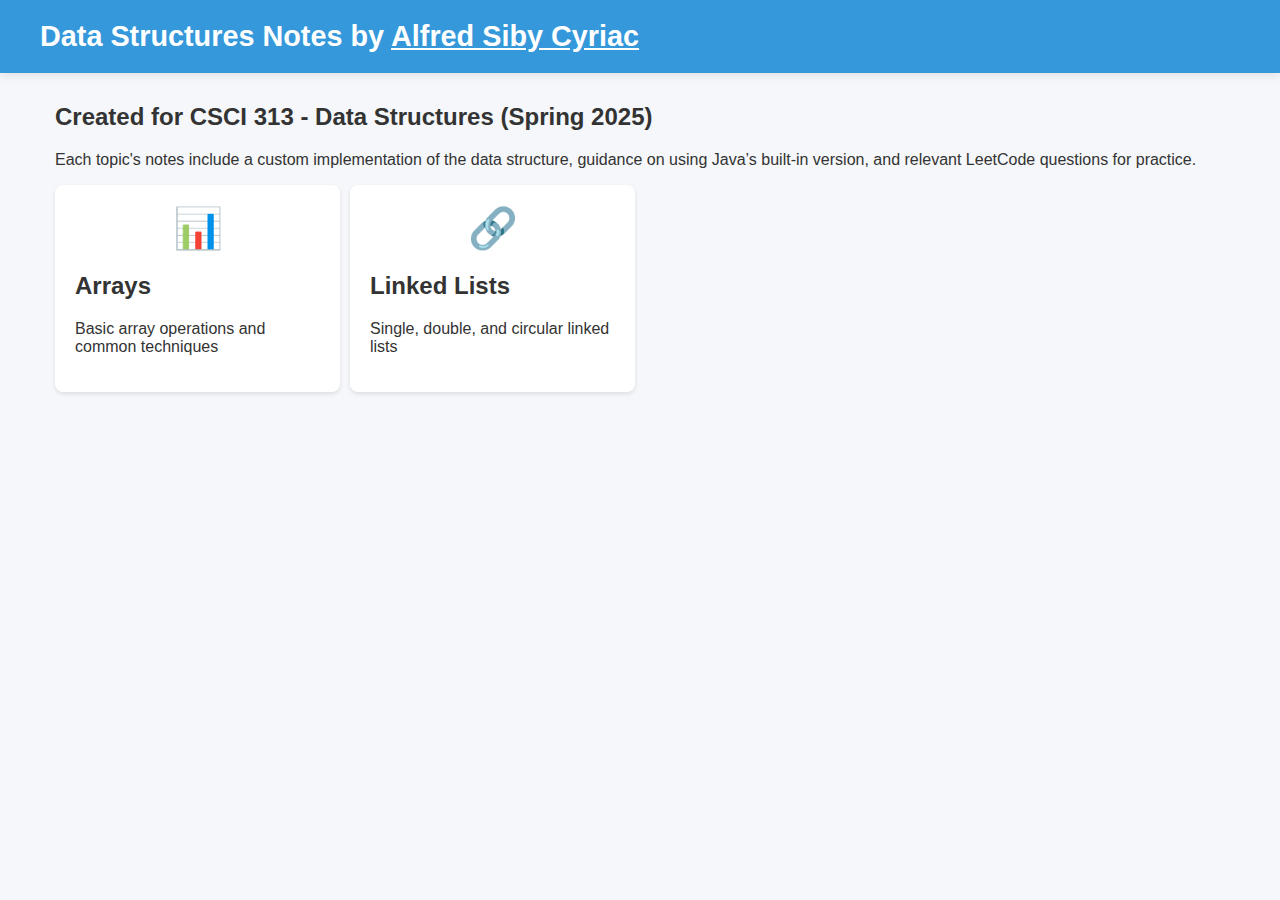
==== course_docs/index.html @ 825dc998 "v2 of course notes front end" ====
<!DOCTYPE html>
<html lang="en">
<head>
    <meta charset="UTF-8">
    <meta name="viewport" content="width=device-width, initial-scale=1.0">
    <title>Data Structures Notes</title>
    <link rel="stylesheet" href="styles.css">
</head>
<body>
    <header>
        <div class="header-container">
            <h1>Data Structures Notes by <a href="https://www.linkedin.com/in/alfredsiby-cyriac/" target="_blank">Alfred Siby Cyriac</a></h1>
        </div>
    </header>
    
    <div class="container">

        <h2>Created for CSCI 313 - Data Structures (Spring 2025)</h2>
        <p>Each topic's notes include a custom implementation of the data structure, 
            guidance on using Java’s built-in version, and relevant LeetCode questions for practice.
        </p>
        <div class="topics-grid">
            <!-- Topic Cards -->
            <a href="topics/array.html" class="topic-card">
                <div class="card-icon">📊</div>
                <h2>Arrays</h2>
                <p>Basic array operations and common techniques</p>
            </a>
            
            <a href="topics/linkedlist.html" class="topic-card">
                <div class="card-icon">🔗</div>
                <h2>Linked Lists</h2>
                <p>Single, double, and circular linked lists</p>
            </a>    
        </div>

    </div>
    
    <script src="script.js"></script>
</body>
</html>
---- course_docs/styles.css ----
:root {
    --primary-color: #3498db;
    --secondary-color: #2980b9;
    --bg-color: #f5f7fa;
    --card-bg: #ffffff;
    --text-color: #333333;
    --code-bg: #f0f2f5;
    --sidebar-width: 280px;
    --transition-speed: 0.3s;
}

body {
    font-family: 'Segoe UI', Tahoma, Geneva, Verdana, sans-serif;
    margin: 0;
    padding: 0;
    background-color: var(--bg-color);
    color: var(--text-color);
    transition: background-color var(--transition-speed);
}

header {
    background-color: var(--primary-color);
    color: white;
    padding: 1rem;
    box-shadow: 0 2px 10px rgba(0, 0, 0, 0.1);
}

.header-container {
    max-width: 1200px;
    margin: 0 auto;
    display: flex;
    justify-content: space-between;
    align-items: center;
}

.container {
    width: 100%;
    max-width: 1200px;
    margin: 0 auto;
    padding: 0 15px;
    box-sizing: border-box;
}

header {
    background-color: var(--primary-color);
    color: white;
    padding: 20px 0;
    margin-bottom: 30px;
}

h1 {
    margin: 0;
    font-size: 1.8rem;
}

a {
    color: inherit;
    transition: color 0.5s ease, transform 0.5s ease;
}
  
a:hover {
    color: #be5d5d;
}

.back-button {
    display: inline-block;
    color: white;
    text-decoration: none;
    margin-top: 10px;
    font-weight: bold;
}

.topics-grid {
    display: grid;
    grid-template-columns: repeat(auto-fill, minmax(280px, 1fr));
    gap: 10px;
    margin-top: 10px;
}

.topic-card {
    background-color: var(--card-bg);
    border-radius: 8px;
    box-shadow: 0 2px 4px rgba(0, 0, 0, 0.1);
    padding: 20px;
    text-decoration: none;
    color: var(--text-color);
    transition: transform var(--transition-speed);
}

.topic-card:hover {
    transform: translateY(-5px);
    box-shadow: 0 4px 8px rgba(0, 0, 0, 0.1);
}

.card-icon {
    font-size: 2.5rem;
    margin-bottom: 15px;
    text-align: center;
}

/* Topic Page Layout */
.topic-content {
    display: flex;
    gap: 30px;
    margin-bottom: 30px;
}

.sidebar {
    width: 250px;
    flex-shrink: 0;
    background-color: var(--card-bg);
    border-radius: 8px;
    padding: 20px;
    box-shadow: 0 2px 4px rgba(0, 0, 0, 0.1);
    height: fit-content;
}

.content-area {
    flex-grow: 1;
    background-color: var(--card-bg);
    border-radius: 8px;
    padding: 30px;
    box-shadow: 0 2px 4px rgba(0, 0, 0, 0.1);
    min-width: 0; /* Prevents flexbox children from overflowing */
}

/* Navigation */
.topic-navigation {
    list-style-type: none;
    margin-top: 15px;
    padding-left: 0;
}

.topic-navigation li {
    margin-bottom: 10px;
}

.topic-navigation a {
    text-decoration: none;
    color: var(--secondary-color);
    display: block;
    padding: 8px 10px;
    border-radius: 4px;
    transition: background-color var(--transition-speed);
}

.topic-navigation a:hover,
.topic-navigation a:focus {
    background-color: rgba(0, 0, 0, 0.05);
    color: var(--primary-color);
}

/* Subtopic Sections */
.subtopic-section {
    margin-bottom: 40px;
}

.subtopic-section h2 {
    margin-bottom: 20px;
    color: var(--secondary-color);
    border-bottom: 2px solid var(--primary-color);
    padding-bottom: 10px;
}

/* Code styling */
pre {
    background-color: var(--code-bg);
    padding: 15px;
    border-radius: 5px;
    overflow-x: auto;
    font-family: 'Consolas', 'Monaco', monospace;
    font-size: 0.9rem;
    line-height: 1.5;
}

code {
    font-family: 'Consolas', 'Monaco', monospace;
    background-color: var(--code-bg);
    padding: 2px 5px;
    border-radius: 3px;
    font-size: 0.9em;
}

.diagram {
    max-width: 100%;
    margin: 20px 0;
    border: 1px solid #e0e0e0;
    border-radius: 5px;
    padding: 10px;
    background-color: white;
    text-align: center;
    overflow-x: auto;
}

.diagram img {
    max-width: 100%;
    height: auto;
}

.diagram figcaption {
    margin-top: 10px;
    font-style: italic;
    color: #666;
    font-size: 0.9rem;
}

/* Media queries for responsive design */
@media (max-width: 1200px) {
    .container {
        padding: 0 20px;
    }
}

@media (max-width: 992px) {
    .topics-grid {
        grid-template-columns: repeat(auto-fill, minmax(240px, 1fr));
    }
}

@media (max-width: 768px) {
    .topic-content {
        flex-direction: column;
    }
    
    .sidebar {
        width: 100%;
        margin-bottom: 20px;
    }

    .content-area {
        width: 100%;
    }
    
    .back-button {
        display: block;
        margin-top: 10px;
    }
    
    .topic-navigation {
        display: flex;
        flex-wrap: wrap;
        gap: 10px;
    }
    
    .topic-navigation li {
        margin-bottom: 0;
    }
    
    .topic-navigation a {
        padding: 8px 12px;
        background-color: #f0f0f0;
        border-radius: 20px;
    }
}

@media (max-width: 600px) {
    .topics-grid {
        grid-template-columns: repeat(auto-fill, minmax(200px, 1fr));
    }
}

@media (max-width: 480px) {
    .topics-grid {
        grid-template-columns: 1fr;
    }
    
    .container {
        padding: 0 15px;
    }
    
    header h1 {
        font-size: 1.6rem;
    }
}

@media (max-width: 320px) {
    .topic-card {
        padding: 15px;
    }
    
    .sidebar, .content-area {
        padding: 15px;
    }
}
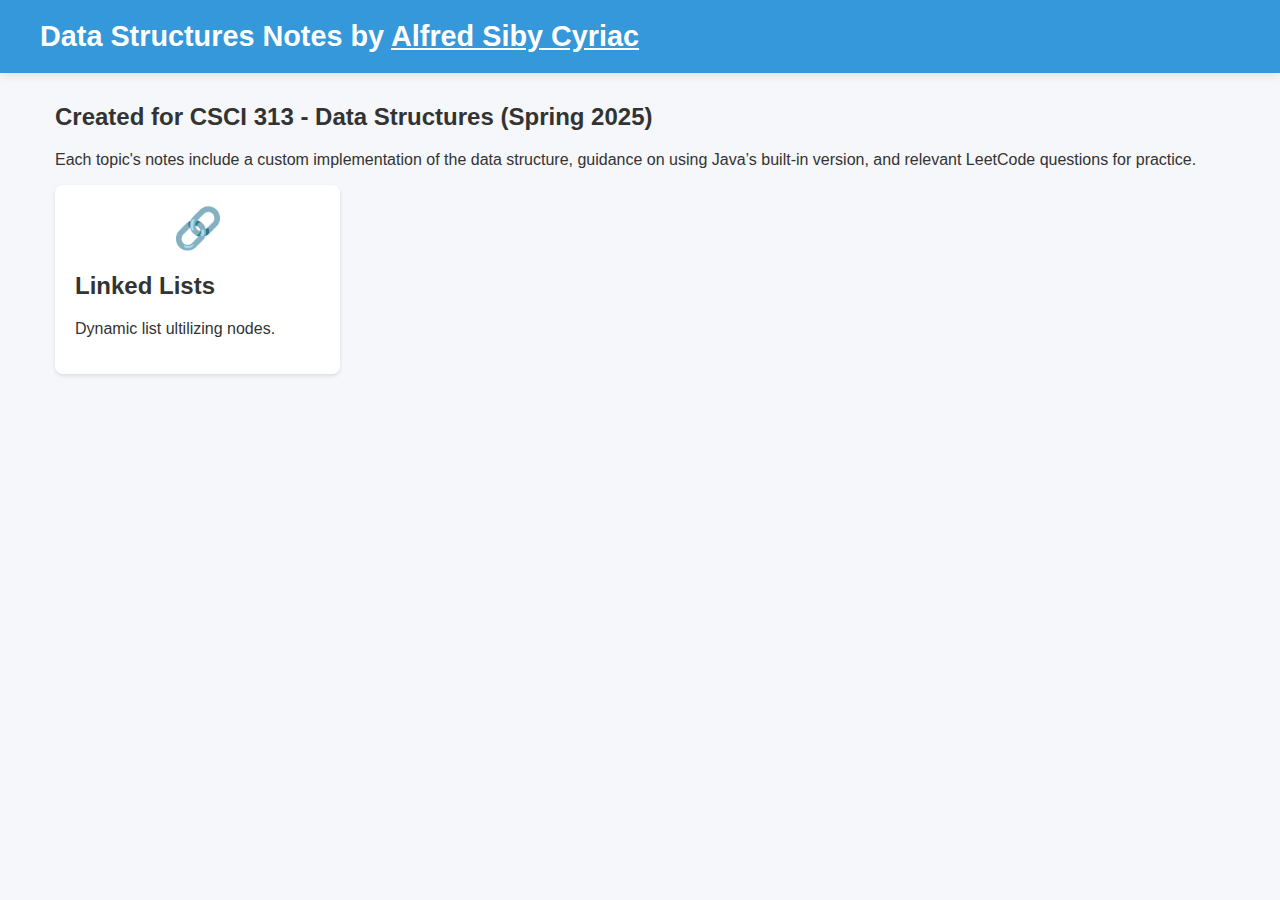
==== commit dcdc8352: "first commit to deployment" ====
--- a/course_docs/index.html
+++ b/course_docs/index.html
@@ -20,17 +20,10 @@
             guidance on using Java’s built-in version, and relevant LeetCode questions for practice.
         </p>
         <div class="topics-grid">
-            <!-- Topic Cards -->
-            <a href="topics/array.html" class="topic-card">
-                <div class="card-icon">📊</div>
-                <h2>Arrays</h2>
-                <p>Basic array operations and common techniques</p>
-            </a>
-            
             <a href="topics/linkedlist.html" class="topic-card">
                 <div class="card-icon">🔗</div>
                 <h2>Linked Lists</h2>
-                <p>Single, double, and circular linked lists</p>
+                <p>Dynamic list ultilizing nodes.</p>
             </a>    
         </div>
 
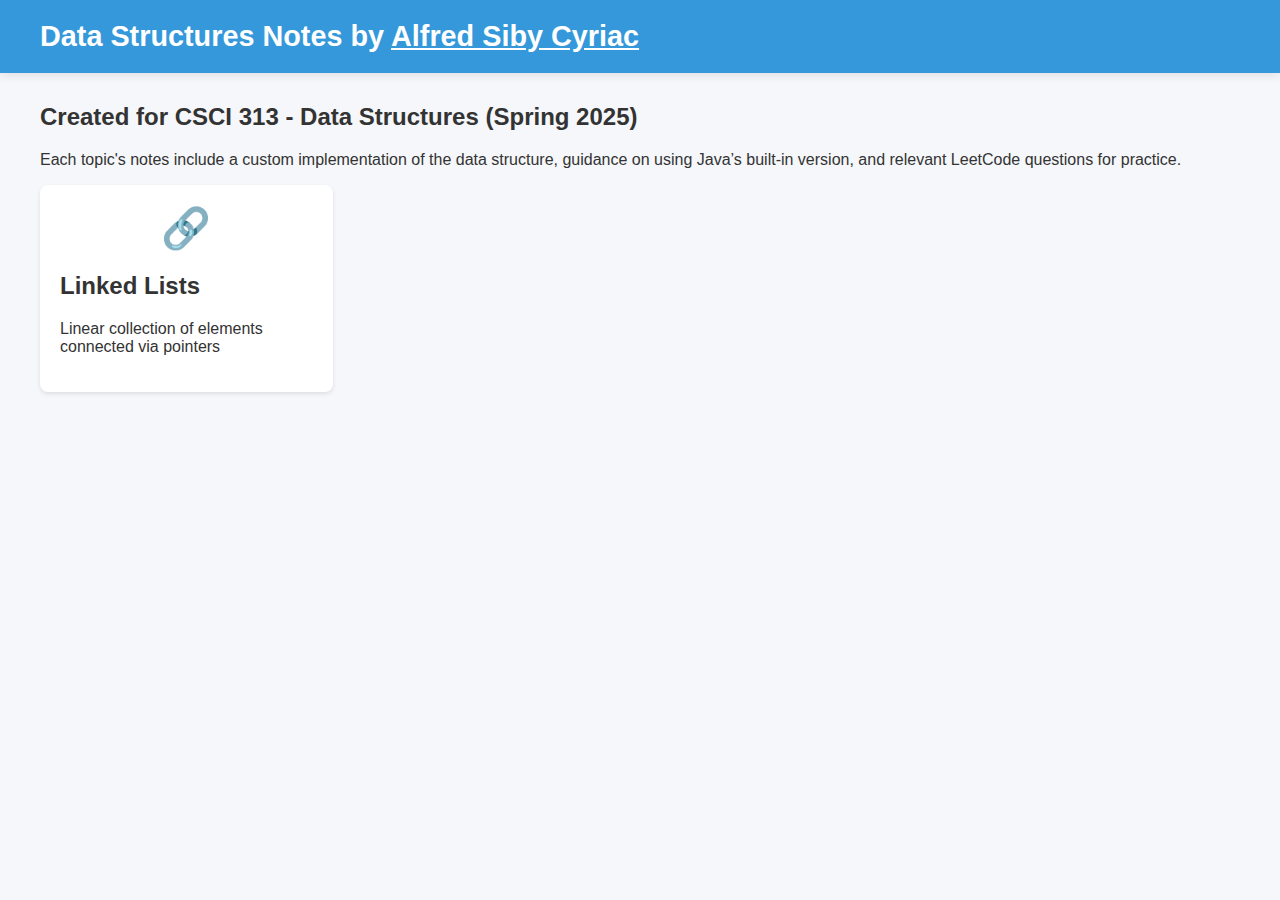
==== commit a12fde43: "fix responsiveness issue + add more notes to linked list" ====
--- a/course_docs/index.html
+++ b/course_docs/index.html
@@ -23,7 +23,7 @@
             <a href="topics/linkedlist.html" class="topic-card">
                 <div class="card-icon">🔗</div>
                 <h2>Linked Lists</h2>
-                <p>Dynamic list ultilizing nodes.</p>
+                <p>Linear collection of elements connected via pointers</p>
             </a>    
         </div>
 
--- a/course_docs/styles.css
+++ b/course_docs/styles.css
@@ -23,6 +23,8 @@
     color: white;
     padding: 1rem;
     box-shadow: 0 2px 10px rgba(0, 0, 0, 0.1);
+    width: 100%;
+    box-sizing: border-box;
 }
 
 .header-container {
@@ -31,14 +33,15 @@
     display: flex;
     justify-content: space-between;
     align-items: center;
+    flex-wrap: wrap;
 }
 
 .container {
     width: 100%;
     max-width: 1200px;
     margin: 0 auto;
-    padding: 0 15px;
-    box-sizing: border-box;
+    box-sizing: border-box;
+    padding: 0;
 }
 
 header {
@@ -103,6 +106,8 @@
     display: flex;
     gap: 30px;
     margin-bottom: 30px;
+    width: 100%;
+    box-sizing: border-box;
 }
 
 .sidebar {
@@ -113,22 +118,26 @@
     padding: 20px;
     box-shadow: 0 2px 4px rgba(0, 0, 0, 0.1);
     height: fit-content;
+    box-sizing: border-box;
 }
 
 .content-area {
-    flex-grow: 1;
+    flex: 1;
     background-color: var(--card-bg);
     border-radius: 8px;
     padding: 30px;
     box-shadow: 0 2px 4px rgba(0, 0, 0, 0.1);
-    min-width: 0; /* Prevents flexbox children from overflowing */
+    min-width: 0;
+    box-sizing: border-box;
+    overflow-wrap: break-word;
+    word-wrap: break-word;
 }
 
 /* Navigation */
 .topic-navigation {
     list-style-type: none;
     margin-top: 15px;
-    padding-left: 0;
+    padding: 0;
 }
 
 .topic-navigation li {
@@ -189,7 +198,6 @@
     padding: 10px;
     background-color: white;
     text-align: center;
-    overflow-x: auto;
 }
 
 .diagram img {
@@ -204,31 +212,38 @@
     font-size: 0.9rem;
 }
 
-/* Media queries for responsive design */
-@media (max-width: 1200px) {
+/* Mobile layout adjustments */
+@media (max-width: 768px) {
     .container {
-        padding: 0 20px;
-    }
-}
-
-@media (max-width: 992px) {
-    .topics-grid {
-        grid-template-columns: repeat(auto-fill, minmax(240px, 1fr));
-    }
-}
-
-@media (max-width: 768px) {
+        padding: 0 10px;
+        width: 100%;
+    }
+    
+    header {
+        padding: 15px 0;
+    }
+    
+    .header-container {
+        padding: 0 15px;
+        justify-content: space-between;
+    }
+    
     .topic-content {
         flex-direction: column;
+        width: 100%;
+        padding: 0;
+        margin: 0 0 30px 0;
     }
     
     .sidebar {
         width: 100%;
         margin-bottom: 20px;
+        max-width: 100%;
     }
 
     .content-area {
         width: 100%;
+        max-width: 100%;
     }
     
     .back-button {
@@ -253,32 +268,97 @@
     }
 }
 
-@media (max-width: 600px) {
-    .topics-grid {
-        grid-template-columns: repeat(auto-fill, minmax(200px, 1fr));
-    }
-}
-
+/* Small mobile devices */
 @media (max-width: 480px) {
     .topics-grid {
         grid-template-columns: 1fr;
+        gap: 15px;
+    }
+    
+    header h1 {
+        font-size: 1.5rem;
+        margin: 0;
+    }
+    
+    header {
+        display: flex;
+        flex-direction: column;
+        align-items: flex-start;
+    }
+    
+    .back-button {
+        margin-top: 10px;
+    }
+    
+    .topic-card {
+        width: 100%;
+    }
+    
+    .topic-content {
+        padding: 0;
     }
     
     .container {
-        padding: 0 15px;
-    }
-    
-    header h1 {
-        font-size: 1.6rem;
-    }
-}
-
-@media (max-width: 320px) {
-    .topic-card {
+        padding: 0 10px;
+    }
+    
+    .sidebar,
+    .content-area {
+        max-width: 100%;
+        width: 100%;
         padding: 15px;
-    }
-    
-    .sidebar, .content-area {
+        margin: 0 0 15px 0;
+    }
+}
+
+/* iPhone-specific fixes */
+@media (max-width: 414px) {
+    header {
+        padding: 15px 0;
+        margin-bottom: 20px;
+    }
+    
+    .header-container {
+        display: flex;
+        flex-direction: column;
+        align-items: flex-start;
+    }
+    
+    h1 {
+        margin-bottom: 10px;
+        font-size: 1.4rem;
+    }
+    
+    .back-button {
+        margin: 5px 0 0 0;
+    }
+    
+    .content-area, 
+    .sidebar {
         padding: 15px;
+        width: 100%;
+        max-width: 100%;
+        box-sizing: border-box;
+    }
+    
+    .topic-content {
+        gap: 15px;
+        padding: 0;
+        width: 100%;
+    }
+    
+    div.container {
+        width: 100%;
+        padding: 0 10px;
+        box-sizing: border-box;
+    }
+    
+    h2 {
+        font-size: 1.4rem;
+    }
+    
+    .topic-navigation a {
+        padding: 6px 10px;
+        font-size: 0.9rem;
     }
 }